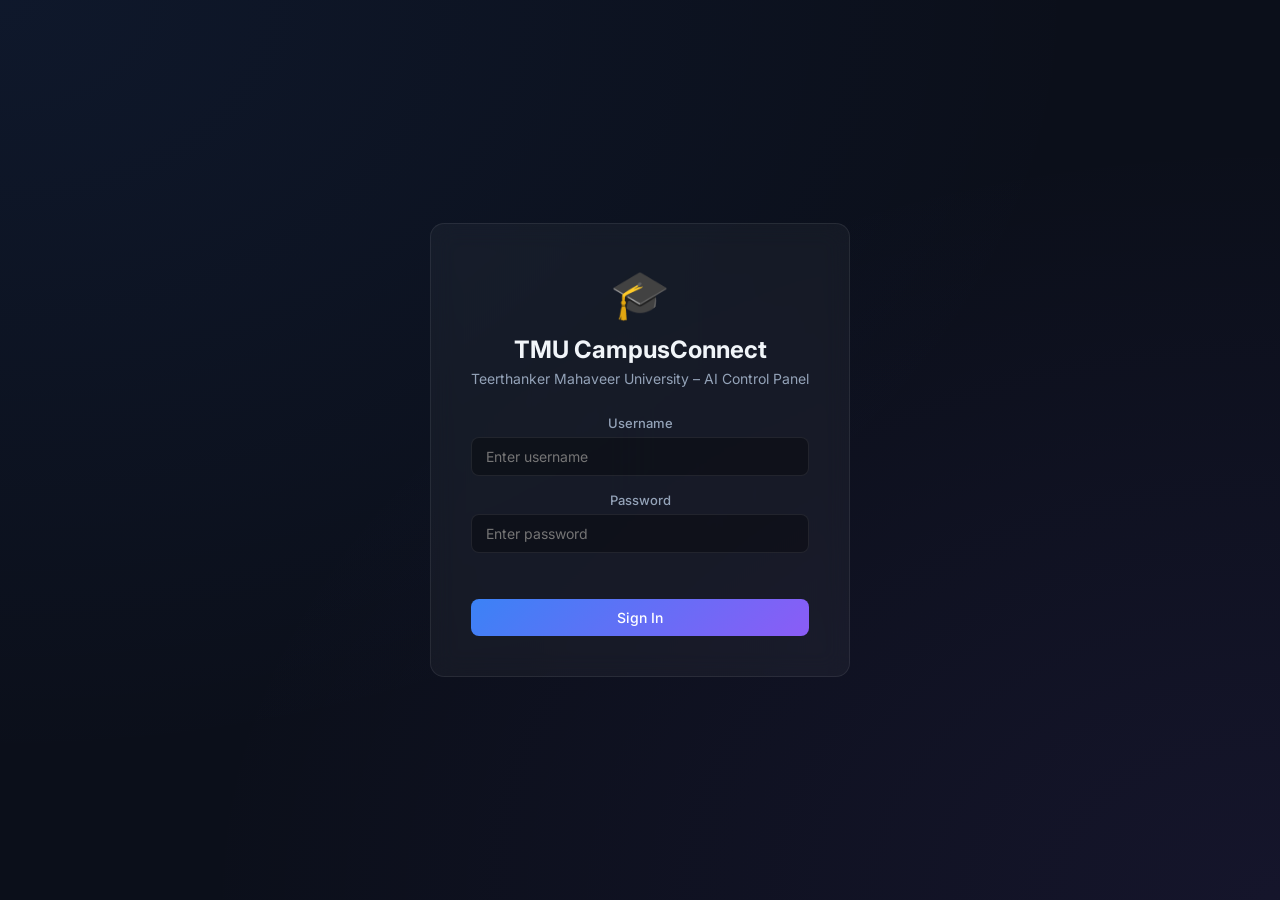
==== panel/index.html @ 88e804b7 "Initial commit: TMU CampusConnect AI Chatbot (FastAPI, Ollama LLaMA 3.2, ChromaDB, 1-Click Installer" ====
<!DOCTYPE html>
<html lang="en">
<head>
  <meta charset="UTF-8" />
  <meta name="viewport" content="width=device-width, initial-scale=1.0" />
  <title>TMU CampusConnect – Admin Panel</title>
  <link rel="preconnect" href="https://fonts.googleapis.com" />
  <link href="https://fonts.googleapis.com/css2?family=Inter:wght@300;400;500;600;700&display=swap" rel="stylesheet" />
  <link rel="stylesheet" href="style.css" />
</head>
<body>
  <!-- Sidebar -->
  <aside class="sidebar" id="sidebar">
    <div class="sidebar-brand">
      <div class="brand-icon">🎓</div>
      <div class="brand-text">
        <span class="brand-name">TMU CampusConnect</span>
        <span class="brand-sub">Control Panel</span>
      </div>
    </div>

    <nav class="sidebar-nav">
      <a href="#" class="nav-item active" data-page="dashboard">
        <span class="nav-icon">📊</span><span class="nav-label">Dashboard</span>
      </a>
      <a href="#" class="nav-item" data-page="knowledge">
        <span class="nav-icon">📚</span><span class="nav-label">Knowledge Base</span>
      </a>
      <a href="#" class="nav-item" id="nav-users" data-page="users">
        <span class="nav-icon">👥</span><span class="nav-label">Users</span>
      </a>
      <a href="#" class="nav-item" id="nav-logs" data-page="logs">
        <span class="nav-icon">💬</span><span class="nav-label">Chat Logs</span>
      </a>
      <a href="#" class="nav-item" id="nav-settings" data-page="settings">
        <span class="nav-icon">⚙️</span><span class="nav-label">Settings</span>
      </a>
    </nav>

    <div class="sidebar-footer">
      <div class="user-info">
        <div class="user-avatar" id="user-avatar-sidebar">A</div>
        <div class="user-details">
          <span class="user-name" id="user-name-sidebar">Loading...</span>
          <span class="user-role" id="user-role-sidebar">–</span>
        </div>
      </div>
      <button class="logout-btn" id="logout-btn">↩ Logout</button>
    </div>
  </aside>

  <!-- Main Content -->
  <main class="main-content">
    <header class="top-bar">
      <h1 class="page-title" id="page-title">Dashboard</h1>
      <div class="top-bar-right">
        <div class="status-badge" id="server-status">● Checking...</div>
      </div>
    </header>

    <!-- ── LOGIN PAGE ── -->
    <section class="page active" id="page-login">
      <div class="login-wrapper">
        <div class="login-card glass-card">
          <div class="login-logo">🎓</div>
          <h2 class="login-title">TMU CampusConnect</h2>
          <p class="login-sub">Teerthanker Mahaveer University – AI Control Panel</p>
          <form id="login-form">
            <div class="form-group">
              <label>Username</label>
              <input type="text" id="login-username" placeholder="Enter username" required />
            </div>
            <div class="form-group">
              <label>Password</label>
              <input type="password" id="login-password" placeholder="Enter password" required />
            </div>
            <div class="form-error" id="login-error"></div>
            <button type="submit" class="btn btn-primary btn-full">Sign In</button>
          </form>
        </div>
      </div>
    </section>

    <!-- ── DASHBOARD PAGE ── -->
    <section class="page" id="page-dashboard">
      <div class="stats-grid">
        <div class="stat-card glass-card">
          <div class="stat-icon">💬</div>
          <div class="stat-info">
            <span class="stat-value" id="stat-total-chats">–</span>
            <span class="stat-label">Total Questions Asked</span>
          </div>
        </div>
        <div class="stat-card glass-card">
          <div class="stat-icon">📚</div>
          <div class="stat-info">
            <span class="stat-value" id="stat-knowledge">–</span>
            <span class="stat-label">Knowledge Sources</span>
          </div>
        </div>
        <div class="stat-card glass-card">
          <div class="stat-icon">✅</div>
          <div class="stat-info">
            <span class="stat-value" id="stat-answered">–</span>
            <span class="stat-label">Answered Successfully</span>
          </div>
        </div>
        <div class="stat-card glass-card">
          <div class="stat-icon">🚫</div>
          <div class="stat-info">
            <span class="stat-value" id="stat-rejected">–</span>
            <span class="stat-label">Off-Topic Rejections</span>
          </div>
        </div>
      </div>

      <div class="section-header"><h2>Recent Conversations</h2></div>
      <div class="glass-card table-card">
        <table class="data-table">
          <thead>
            <tr><th>Question</th><th>Answer Preview</th><th>Sources</th><th>Time</th></tr>
          </thead>
          <tbody id="recent-logs-body">
            <tr><td colspan="4" class="empty-state">Loading...</td></tr>
          </tbody>
        </table>
      </div>
    </section>

    <!-- ── KNOWLEDGE BASE PAGE ── -->
    <section class="page" id="page-knowledge">
      <div class="section-header">
        <h2>Knowledge Base</h2>
        <button class="btn btn-primary" id="btn-open-upload">+ Add Knowledge</button>
      </div>

      <!-- Upload Modal -->
      <div class="modal-overlay" id="upload-modal">
        <div class="modal glass-card">
          <div class="modal-header">
            <h3>Add University Knowledge</h3>
            <button class="modal-close" id="close-upload-modal">✕</button>
          </div>
          <div class="tab-group">
            <button class="tab active" data-tab="text-tab">📝 Paste Text</button>
            <button class="tab" data-tab="file-tab">📄 Upload File</button>
          </div>

          <!-- Text Tab -->
          <div id="text-tab" class="tab-content active">
            <form id="upload-text-form">
              <div class="form-group">
                <label>Knowledge Name *</label>
                <input type="text" id="text-name" placeholder="e.g. Admission Requirements 2025" required />
              </div>
              <div class="form-group">
                <label>Description</label>
                <input type="text" id="text-desc" placeholder="Optional short description" />
              </div>
              <div class="form-group">
                <label>Content *</label>
                <textarea id="text-content" rows="8" placeholder="Paste university information here..." required></textarea>
              </div>
              <div class="form-error" id="text-error"></div>
              <button type="submit" class="btn btn-primary btn-full">Upload Text</button>
            </form>
          </div>

          <!-- File Tab -->
          <div id="file-tab" class="tab-content">
            <form id="upload-file-form">
              <div class="form-group">
                <label>Knowledge Name *</label>
                <input type="text" id="file-name" placeholder="e.g. Student Handbook 2025" required />
              </div>
              <div class="form-group">
                <label>Description</label>
                <input type="text" id="file-desc" placeholder="Optional short description" />
              </div>
              <div class="form-group">
                <label>File (.pdf or .txt) *</label>
                <div class="file-drop-zone" id="file-drop-zone">
                  <span>📂 Click to select or drag & drop</span>
                  <input type="file" id="file-input" accept=".pdf,.txt" />
                </div>
                <span id="file-selected" class="file-selected-name"></span>
              </div>
              <div class="form-error" id="file-error"></div>
              <button type="submit" class="btn btn-primary btn-full">Upload File</button>
            </form>
          </div>
        </div>
      </div>

      <!-- Knowledge List -->
      <div class="glass-card table-card">
        <table class="data-table">
          <thead>
            <tr><th>Name</th><th>Type</th><th>Chunks</th><th>Uploaded</th><th>Actions</th></tr>
          </thead>
          <tbody id="knowledge-body">
            <tr><td colspan="5" class="empty-state">Loading...</td></tr>
          </tbody>
        </table>
      </div>
    </section>

    <!-- ── USERS PAGE (Admin Only) ── -->
    <section class="page" id="page-users">
      <div class="section-header">
        <h2>User Management</h2>
        <button class="btn btn-primary" id="btn-open-add-user">+ Add User</button>
      </div>

      <!-- Add User Modal -->
      <div class="modal-overlay" id="add-user-modal">
        <div class="modal glass-card">
          <div class="modal-header">
            <h3>Create New User</h3>
            <button class="modal-close" id="close-user-modal">✕</button>
          </div>
          <form id="add-user-form">
            <div class="form-group">
              <label>Username *</label>
              <input type="text" id="new-username" required placeholder="e.g. john_doe" />
            </div>
            <div class="form-group">
              <label>Full Name</label>
              <input type="text" id="new-fullname" placeholder="John Doe" />
            </div>
            <div class="form-group">
              <label>Email</label>
              <input type="email" id="new-email" placeholder="john@university.edu" />
            </div>
            <div class="form-group">
              <label>Password *</label>
              <input type="password" id="new-password" required placeholder="Strong password" />
            </div>
            <div class="form-group">
              <label>Role *</label>
              <select id="new-role">
                <option value="user">Student / User</option>
                <option value="teacher">Teacher</option>
                <option value="admin">Admin</option>
              </select>
            </div>
            <div class="form-error" id="user-error"></div>
            <button type="submit" class="btn btn-primary btn-full">Create User</button>
          </form>
        </div>
      </div>

      <div class="glass-card table-card">
        <table class="data-table">
          <thead>
            <tr><th>Username</th><th>Full Name</th><th>Role</th><th>Status</th><th>Created</th><th>Actions</th></tr>
          </thead>
          <tbody id="users-body">
            <tr><td colspan="6" class="empty-state">Loading...</td></tr>
          </tbody>
        </table>
      </div>
    </section>

    <!-- ── CHAT LOGS PAGE ── -->
    <section class="page" id="page-logs">
      <div class="section-header"><h2>Conversation Logs</h2></div>
      <div class="glass-card table-card">
        <table class="data-table">
          <thead>
            <tr><th>Question</th><th>Answer</th><th>Sources Used</th><th>Status</th><th>Time</th></tr>
          </thead>
          <tbody id="logs-body">
            <tr><td colspan="5" class="empty-state">Loading...</td></tr>
          </tbody>
        </table>
      </div>
    </section>

    <!-- ── SETTINGS PAGE (Admin Only) ── -->
    <section class="page" id="page-settings">
      <div class="section-header"><h2>System Settings</h2></div>
      <div class="settings-grid">
        <div class="glass-card settings-card">
          <h3>Bot System Prompt</h3>
          <p class="settings-hint">This instruction guides the AI's personality and restrictions. Use <code>{university_name}</code> as a placeholder.</p>
          <textarea id="setting-system-prompt" rows="7"></textarea>
          <button class="btn btn-primary" id="save-system-prompt">Save Prompt</button>
        </div>
        <div class="glass-card settings-card">
          <h3>General Configuration</h3>
          <div class="form-group">
            <label>University Name</label>
            <input type="text" id="setting-uni-name" placeholder="Your University Name" />
          </div>
          <div class="form-group">
            <label>Max Context Chunks (RAG)</label>
            <input type="number" id="setting-max-chunks" min="1" max="20" placeholder="5" />
          </div>
          <div class="form-group">
            <label>Web Search Enabled</label>
            <select id="setting-web-search">
              <option value="false">Disabled</option>
              <option value="true">Enabled</option>
            </select>
          </div>
          <button class="btn btn-primary" id="save-general-settings">Save Settings</button>
        </div>
        <div class="glass-card settings-card">
          <h3>Change My Password</h3>
          <div class="form-group">
            <label>Current Password</label>
            <input type="password" id="cur-pass" />
          </div>
          <div class="form-group">
            <label>New Password</label>
            <input type="password" id="new-pass" />
          </div>
          <div class="form-error" id="pass-error"></div>
          <button class="btn btn-secondary" id="save-password">Update Password</button>
        </div>
      </div>
    </section>

  </main>

  <div class="toast" id="toast"></div>

  <script src="app.js"></script>
</body>
</html>
---- panel/style.css ----
/* ═══════════════════════════════════════════════
   University Chatbot – Admin Panel Styles
   Design: Dark mode glassmorphism, electric blue accents
═══════════════════════════════════════════════ */

*, *::before, *::after { box-sizing: border-box; margin: 0; padding: 0; }

:root {
  --bg:         #0b0f1a;
  --bg2:        #111827;
  --glass:      rgba(255,255,255,0.04);
  --glass-b:    rgba(255,255,255,0.08);
  --accent:     #3b82f6;
  --accent2:    #8b5cf6;
  --green:      #10b981;
  --red:        #ef4444;
  --yellow:     #f59e0b;
  --text:       #f1f5f9;
  --text-muted: #94a3b8;
  --border:     rgba(255,255,255,0.08);
  --radius:     14px;
  --sidebar-w:  240px;
}

body {
  font-family: 'Inter', sans-serif;
  background: var(--bg);
  color: var(--text);
  min-height: 100vh;
  display: flex;
  overflow-x: hidden;
}

/* ── Scrollbar ────────────────────────────────── */
::-webkit-scrollbar { width: 6px; }
::-webkit-scrollbar-track { background: transparent; }
::-webkit-scrollbar-thumb { background: rgba(255,255,255,0.1); border-radius: 3px; }

/* ── Glass card ───────────────────────────────── */
.glass-card {
  background: var(--glass);
  border: 1px solid var(--border);
  border-radius: var(--radius);
  backdrop-filter: blur(12px);
}

/* ═══ SIDEBAR ════════════════════════════════════ */
.sidebar {
  width: var(--sidebar-w);
  min-height: 100vh;
  background: rgba(15,20,35,0.95);
  border-right: 1px solid var(--border);
  display: flex;
  flex-direction: column;
  position: fixed;
  top: 0; left: 0; bottom: 0;
  z-index: 100;
  backdrop-filter: blur(20px);
}

.sidebar-brand {
  display: flex; align-items: center; gap: 12px;
  padding: 24px 20px 20px;
  border-bottom: 1px solid var(--border);
}
.brand-icon { font-size: 28px; }
.brand-name { display: block; font-size: 16px; font-weight: 700; color: var(--text); }
.brand-sub  { display: block; font-size: 11px; color: var(--text-muted); }

.sidebar-nav {
  flex: 1;
  padding: 16px 12px;
  display: flex; flex-direction: column; gap: 4px;
}
.nav-item {
  display: flex; align-items: center; gap: 12px;
  padding: 10px 14px;
  border-radius: 10px;
  text-decoration: none;
  color: var(--text-muted);
  font-size: 14px; font-weight: 500;
  transition: all 0.2s;
  cursor: pointer;
}
.nav-item:hover { background: var(--glass-b); color: var(--text); }
.nav-item.active {
  background: linear-gradient(135deg, rgba(59,130,246,0.2), rgba(139,92,246,0.15));
  color: var(--accent);
  border: 1px solid rgba(59,130,246,0.25);
}
.nav-icon { font-size: 18px; }

.sidebar-footer {
  padding: 16px;
  border-top: 1px solid var(--border);
}
.user-info { display: flex; align-items: center; gap: 10px; margin-bottom: 10px; }
.user-avatar {
  width: 36px; height: 36px; border-radius: 50%;
  background: linear-gradient(135deg, var(--accent), var(--accent2));
  display: flex; align-items: center; justify-content: center;
  font-weight: 700; font-size: 14px;
}
.user-name { display: block; font-size: 13px; font-weight: 600; }
.user-role { display: block; font-size: 11px; color: var(--text-muted); text-transform: capitalize; }
.logout-btn {
  width: 100%; padding: 8px;
  background: transparent; border: 1px solid var(--border);
  border-radius: 8px; color: var(--text-muted);
  font-size: 13px; cursor: pointer;
  transition: all 0.2s;
}
.logout-btn:hover { border-color: var(--red); color: var(--red); }

/* ═══ MAIN CONTENT ═══════════════════════════════ */
.main-content {
  margin-left: var(--sidebar-w);
  flex: 1;
  min-height: 100vh;
  display: flex; flex-direction: column;
}

.top-bar {
  display: flex; align-items: center; justify-content: space-between;
  padding: 20px 32px;
  border-bottom: 1px solid var(--border);
  background: rgba(11,15,26,0.8);
  backdrop-filter: blur(10px);
  position: sticky; top: 0; z-index: 50;
}
.page-title { font-size: 22px; font-weight: 700; }
.status-badge {
  font-size: 13px; padding: 6px 14px;
  border-radius: 20px; border: 1px solid var(--border);
  color: var(--text-muted);
}
.status-badge.online { color: var(--green); border-color: rgba(16,185,129,0.3); }
.status-badge.offline { color: var(--red); border-color: rgba(239,68,68,0.3); }

/* ═══ PAGES ══════════════════════════════════════ */
.page { display: none; padding: 28px 32px; flex: 1; animation: fadeIn 0.3s ease; }
.page.active { display: block; }
@keyframes fadeIn { from { opacity: 0; transform: translateY(8px); } to { opacity: 1; transform: translateY(0); } }

/* LOGIN — must be display:none by default (ID specificity would override .page otherwise) */
#page-login {
  display: none;
  align-items: center; justify-content: center;
  min-height: 100vh; padding: 20px;
  background: radial-gradient(ellipse at top left, rgba(59,130,246,0.08), transparent 60%),
              radial-gradient(ellipse at bottom right, rgba(139,92,246,0.08), transparent 60%);
}
#page-login.active { display: flex !important; }

/* When login is shown, main content takes full width (no sidebar) */
body.login-mode .main-content { margin-left: 0; }
body.login-mode .sidebar { display: none !important; }
body.login-mode .top-bar { display: none !important; }
.login-wrapper { width: 100%; max-width: 420px; }
.login-card { padding: 40px; text-align: center; }
.login-logo { font-size: 48px; margin-bottom: 12px; }
.login-title { font-size: 24px; font-weight: 700; margin-bottom: 6px; }
.login-sub { color: var(--text-muted); font-size: 14px; margin-bottom: 28px; }

/* STATS GRID */
.stats-grid {
  display: grid;
  grid-template-columns: repeat(auto-fit, minmax(200px, 1fr));
  gap: 16px;
  margin-bottom: 28px;
}
.stat-card {
  padding: 20px 24px;
  display: flex; align-items: center; gap: 16px;
  transition: transform 0.2s;
}
.stat-card:hover { transform: translateY(-2px); }
.stat-icon { font-size: 32px; }
.stat-value { display: block; font-size: 28px; font-weight: 700; color: var(--accent); }
.stat-label { font-size: 12px; color: var(--text-muted); }

/* TABLES */
.section-header {
  display: flex; align-items: center; justify-content: space-between;
  margin-bottom: 16px;
}
.section-header h2 { font-size: 18px; font-weight: 600; }
.table-card { overflow: auto; margin-bottom: 24px; }
.data-table { width: 100%; border-collapse: collapse; font-size: 13px; }
.data-table th {
  padding: 12px 16px; text-align: left;
  color: var(--text-muted); font-weight: 500;
  border-bottom: 1px solid var(--border);
  background: rgba(255,255,255,0.02);
}
.data-table td {
  padding: 12px 16px;
  border-bottom: 1px solid rgba(255,255,255,0.04);
  vertical-align: top;
  max-width: 280px;
  white-space: nowrap; overflow: hidden; text-overflow: ellipsis;
}
.data-table tr:hover td { background: rgba(255,255,255,0.02); }
.empty-state { text-align: center; color: var(--text-muted); padding: 32px; }

/* BADGES */
.badge {
  display: inline-block; padding: 3px 10px;
  border-radius: 20px; font-size: 11px; font-weight: 600;
}
.badge-admin  { background: rgba(139,92,246,0.2); color: #c4b5fd; }
.badge-teacher { background: rgba(59,130,246,0.2); color: #93c5fd; }
.badge-user   { background: rgba(16,185,129,0.15); color: #6ee7b7; }
.badge-active  { background: rgba(16,185,129,0.15); color: #6ee7b7; }
.badge-inactive { background: rgba(239,68,68,0.15); color: #fca5a5; }
.badge-rejected { background: rgba(239,68,68,0.15); color: #fca5a5; }
.badge-answered { background: rgba(16,185,129,0.15); color: #6ee7b7; }

/* SETTINGS */
.settings-grid { display: grid; grid-template-columns: repeat(auto-fit, minmax(320px, 1fr)); gap: 20px; }
.settings-card { padding: 24px; }
.settings-card h3 { font-size: 15px; font-weight: 600; margin-bottom: 8px; }
.settings-hint { font-size: 12px; color: var(--text-muted); margin-bottom: 14px; line-height: 1.5; }
.settings-hint code { background: rgba(255,255,255,0.08); padding: 1px 5px; border-radius: 4px; }
.settings-card textarea {
  width: 100%; background: rgba(0,0,0,0.2);
  border: 1px solid var(--border); border-radius: 8px;
  color: var(--text); padding: 12px; font-size: 13px;
  font-family: monospace; resize: vertical; margin-bottom: 12px;
}
.settings-card .btn { margin-top: 6px; }

/* ═══ FORMS ══════════════════════════════════════ */
.form-group { margin-bottom: 16px; }
.form-group label { display: block; font-size: 13px; font-weight: 500; margin-bottom: 6px; color: var(--text-muted); }
.form-group input, .form-group select, .form-group textarea {
  width: 100%;
  padding: 10px 14px;
  background: rgba(0,0,0,0.3);
  border: 1px solid var(--border);
  border-radius: 8px;
  color: var(--text); font-size: 14px; font-family: inherit;
  transition: border-color 0.2s;
  outline: none;
}
.form-group input:focus, .form-group select:focus, .form-group textarea:focus {
  border-color: var(--accent);
  box-shadow: 0 0 0 3px rgba(59,130,246,0.1);
}
.form-group select option { background: #1e293b; }
.form-error { color: var(--red); font-size: 13px; margin-bottom: 12px; min-height: 18px; }

/* File drop zone */
.file-drop-zone {
  border: 2px dashed var(--border); border-radius: 10px;
  padding: 24px; text-align: center; cursor: pointer;
  color: var(--text-muted); font-size: 14px;
  transition: all 0.2s; position: relative;
}
.file-drop-zone:hover { border-color: var(--accent); color: var(--accent); background: rgba(59,130,246,0.05); }
.file-drop-zone input[type="file"] {
  position: absolute; inset: 0; opacity: 0; cursor: pointer;
  width: 100%; height: 100%;
}
.file-selected-name { font-size: 12px; color: var(--green); display: block; margin-top: 6px; }

/* ═══ BUTTONS ════════════════════════════════════ */
.btn {
  padding: 10px 20px; border: none; border-radius: 8px;
  font-size: 14px; font-weight: 500; cursor: pointer;
  font-family: inherit; transition: all 0.2s;
}
.btn-primary {
  background: linear-gradient(135deg, var(--accent), var(--accent2));
  color: #fff;
}
.btn-primary:hover { opacity: 0.9; transform: translateY(-1px); box-shadow: 0 4px 20px rgba(59,130,246,0.3); }
.btn-secondary { background: rgba(255,255,255,0.08); border: 1px solid var(--border); color: var(--text); }
.btn-secondary:hover { background: rgba(255,255,255,0.12); }
.btn-danger { background: rgba(239,68,68,0.15); border: 1px solid rgba(239,68,68,0.3); color: var(--red); }
.btn-danger:hover { background: rgba(239,68,68,0.25); }
.btn-full { width: 100%; }
.btn-sm { padding: 5px 12px; font-size: 12px; }

/* ═══ MODALS ══════════════════════════════════════ */
.modal-overlay {
  display: none; position: fixed; inset: 0; z-index: 200;
  background: rgba(0,0,0,0.6); backdrop-filter: blur(4px);
  align-items: center; justify-content: center; padding: 20px;
}
.modal-overlay.open { display: flex; }
.modal {
  width: 100%; max-width: 520px; max-height: 90vh;
  overflow-y: auto; padding: 28px;
  animation: fadeIn 0.25s ease;
}
.modal-header { display: flex; align-items: center; justify-content: space-between; margin-bottom: 20px; }
.modal-header h3 { font-size: 18px; font-weight: 600; }
.modal-close { background: none; border: none; font-size: 20px; cursor: pointer; color: var(--text-muted); transition: color 0.2s; }
.modal-close:hover { color: var(--text); }

/* TABS */
.tab-group { display: flex; gap: 8px; margin-bottom: 20px; }
.tab {
  padding: 8px 18px; border: 1px solid var(--border);
  border-radius: 8px; background: transparent;
  color: var(--text-muted); font-size: 13px;
  cursor: pointer; font-family: inherit; transition: all 0.2s;
}
.tab.active { background: var(--accent); color: #fff; border-color: var(--accent); }
.tab-content { display: none; }
.tab-content.active { display: block; }

/* ═══ TOAST ══════════════════════════════════════ */
.toast {
  position: fixed; bottom: 24px; right: 24px;
  padding: 12px 20px; border-radius: 10px;
  font-size: 14px; font-weight: 500;
  z-index: 999; opacity: 0;
  transform: translateY(10px);
  transition: all 0.3s;
  pointer-events: none;
  max-width: 320px;
}
.toast.show {
  opacity: 1; transform: translateY(0);
}
.toast.success { background: rgba(16,185,129,0.9); color: #fff; }
.toast.error   { background: rgba(239,68,68,0.9); color: #fff; }
.toast.info    { background: rgba(59,130,246,0.9); color: #fff; }
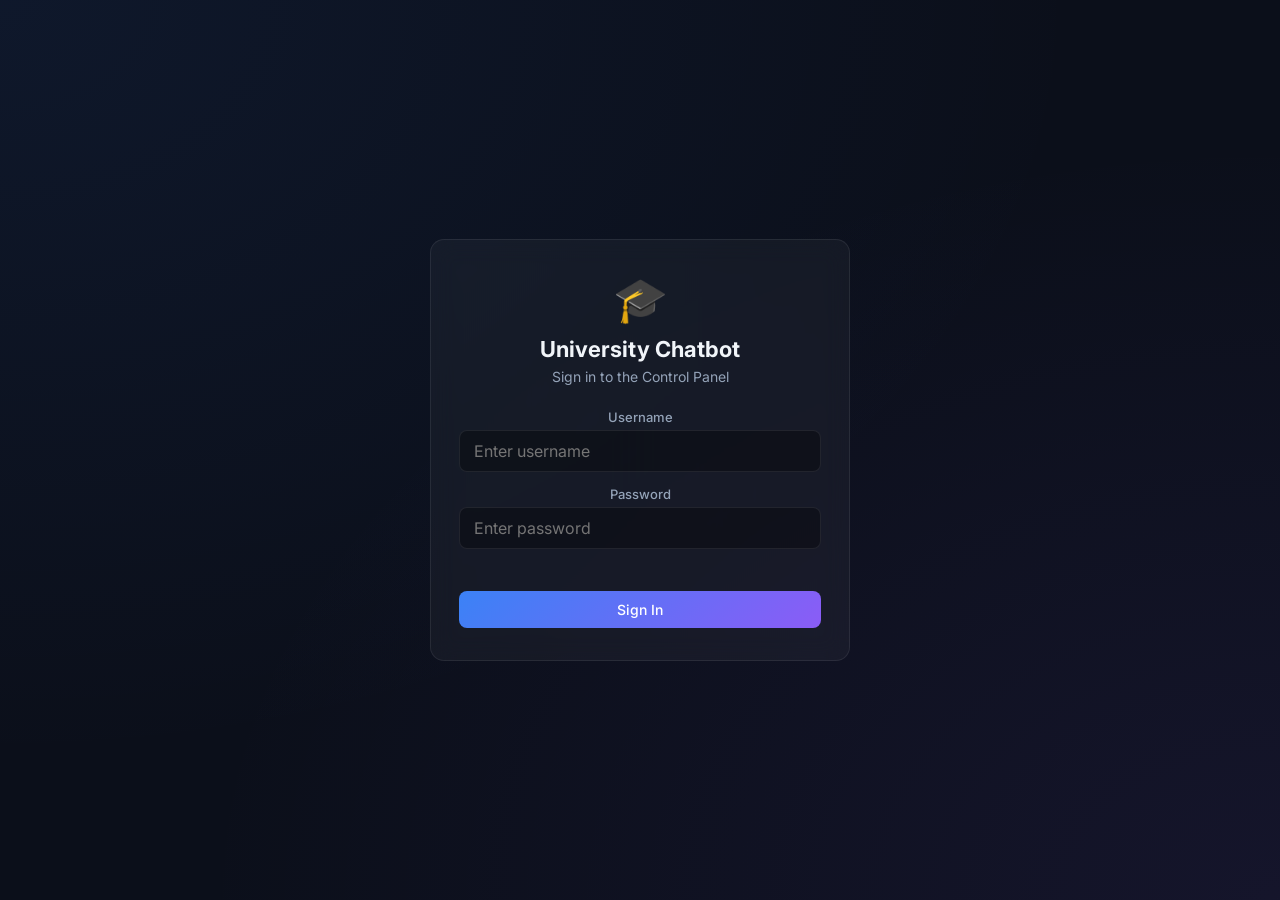
==== commit acd1fcc5: "feat(ui): upgrade chatbot widget to official TMU Amber/Orange theme and sync responsive admin panel" ====
--- a/panel/index.html
+++ b/panel/index.html
@@ -3,24 +3,28 @@
 <head>
   <meta charset="UTF-8" />
   <meta name="viewport" content="width=device-width, initial-scale=1.0" />
-  <title>TMU CampusConnect – Admin Panel</title>
+  <title>University Chatbot – Admin Panel</title>
   <link rel="preconnect" href="https://fonts.googleapis.com" />
   <link href="https://fonts.googleapis.com/css2?family=Inter:wght@300;400;500;600;700&display=swap" rel="stylesheet" />
   <link rel="stylesheet" href="style.css" />
 </head>
 <body>
+  <!-- Mobile sidebar overlay -->
+  <div class="sidebar-overlay" id="sidebar-overlay"></div>
+
   <!-- Sidebar -->
   <aside class="sidebar" id="sidebar">
     <div class="sidebar-brand">
       <div class="brand-icon">🎓</div>
       <div class="brand-text">
-        <span class="brand-name">TMU CampusConnect</span>
+        <span class="brand-name">UniBot</span>
         <span class="brand-sub">Control Panel</span>
       </div>
+      <button class="sidebar-close-btn" id="sidebar-close-btn">✕</button>
     </div>
 
     <nav class="sidebar-nav">
-      <a href="#" class="nav-item active" data-page="dashboard">
+      <a href="#" class="nav-item active" id="nav-dashboard" data-page="dashboard">
         <span class="nav-icon">📊</span><span class="nav-label">Dashboard</span>
       </a>
       <a href="#" class="nav-item" data-page="knowledge">
@@ -40,19 +44,23 @@
     <div class="sidebar-footer">
       <div class="user-info">
         <div class="user-avatar" id="user-avatar-sidebar">A</div>
-        <div class="user-details">
+        <div class="user-details" style="flex:1;min-width:0;">
           <span class="user-name" id="user-name-sidebar">Loading...</span>
           <span class="user-role" id="user-role-sidebar">–</span>
         </div>
-      </div>
-      <button class="logout-btn" id="logout-btn">↩ Logout</button>
+        <!-- Logout inline with user name, always visible -->
+        <button class="logout-btn-inline" id="logout-btn" title="Logout">↩</button>
+      </div>
     </div>
   </aside>
 
   <!-- Main Content -->
   <main class="main-content">
     <header class="top-bar">
-      <h1 class="page-title" id="page-title">Dashboard</h1>
+      <div class="top-bar-left">
+        <button class="hamburger-btn" id="hamburger-btn">☰</button>
+        <h1 class="page-title" id="page-title">Dashboard</h1>
+      </div>
       <div class="top-bar-right">
         <div class="status-badge" id="server-status">● Checking...</div>
       </div>
@@ -63,8 +71,8 @@
       <div class="login-wrapper">
         <div class="login-card glass-card">
           <div class="login-logo">🎓</div>
-          <h2 class="login-title">TMU CampusConnect</h2>
-          <p class="login-sub">Teerthanker Mahaveer University – AI Control Panel</p>
+          <h2 class="login-title">University Chatbot</h2>
+          <p class="login-sub">Sign in to the Control Panel</p>
           <form id="login-form">
             <div class="form-group">
               <label>Username</label>
@@ -114,11 +122,26 @@
         </div>
       </div>
 
-      <div class="section-header"><h2>Recent Conversations</h2></div>
+      <div class="section-header">
+        <div style="display:flex;align-items:center;gap:10px;flex-wrap:wrap;">
+          <h2>Recent Conversations</h2>
+          <!-- Live indicator + last updated time -->
+          <span style="display:flex;align-items:center;gap:5px;">
+            <span style="width:7px;height:7px;border-radius:50%;background:#10b981;animation:pulse 2s infinite;display:inline-block;"></span>
+            <span id="dashboard-last-updated" style="font-size:11px;color:var(--text-muted);">Loading...</span>
+          </span>
+        </div>
+        <div style="display:flex;gap:8px;align-items:center;flex-wrap:wrap;">
+          <button class="btn btn-secondary btn-sm" onclick="loadDashboard()" title="Refresh now" style="font-size:12px;">🔄 Refresh</button>
+          <button class="btn btn-danger btn-sm" id="btn-clear-logs" title="Delete all conversation logs">
+            🗑️ Clear All
+          </button>
+        </div>
+      </div>
       <div class="glass-card table-card">
         <table class="data-table">
           <thead>
-            <tr><th>Question</th><th>Answer Preview</th><th>Sources</th><th>Time</th></tr>
+            <tr><th>Question</th><th>Answer Preview</th><th>Sources</th><th>Time</th><th></th></tr>
           </thead>
           <tbody id="recent-logs-body">
             <tr><td colspan="4" class="empty-state">Loading...</td></tr>
@@ -209,7 +232,10 @@
     <section class="page" id="page-users">
       <div class="section-header">
         <h2>User Management</h2>
-        <button class="btn btn-primary" id="btn-open-add-user">+ Add User</button>
+        <div style="display:flex;align-items:center;gap:10px;">
+          <span id="admin-count-badge" style="font-size:12px;color:var(--text-muted);background:rgba(255,255,255,0.06);padding:4px 10px;border-radius:10px;">0/5 Admins</span>
+          <button class="btn btn-primary" id="btn-open-add-user">+ Add User</button>
+        </div>
       </div>
 
       <!-- Add User Modal -->
@@ -239,10 +265,11 @@
             <div class="form-group">
               <label>Role *</label>
               <select id="new-role">
-                <option value="user">Student / User</option>
-                <option value="teacher">Teacher</option>
-                <option value="admin">Admin</option>
+                <option value="user">🎓 Student / User</option>
+                <option value="teacher">📚 Teacher (Knowledge &amp; Logs access)</option>
+                <option value="admin">🛡️ Admin (Full access, max 5)</option>
               </select>
+              <small style="color:var(--text-muted);font-size:11px;margin-top:4px;display:block;">Admin: Max 5 accounts. Teacher: Unlimited. Teachers see Knowledge, Logs &amp; Settings (password only).</small>
             </div>
             <div class="form-error" id="user-error"></div>
             <button type="submit" class="btn btn-primary btn-full">Create User</button>
@@ -253,10 +280,10 @@
       <div class="glass-card table-card">
         <table class="data-table">
           <thead>
-            <tr><th>Username</th><th>Full Name</th><th>Role</th><th>Status</th><th>Created</th><th>Actions</th></tr>
+            <tr><th>Username</th><th>Full Name</th><th>Role</th><th>Password <span style="font-size:10px;color:var(--text-muted);">(admin visible)</span></th><th>Status</th><th>Created</th><th>Actions</th></tr>
           </thead>
           <tbody id="users-body">
-            <tr><td colspan="6" class="empty-state">Loading...</td></tr>
+            <tr><td colspan="7" class="empty-state">Loading...</td></tr>
           </tbody>
         </table>
       </div>
@@ -264,30 +291,55 @@
 
     <!-- ── CHAT LOGS PAGE ── -->
     <section class="page" id="page-logs">
-      <div class="section-header"><h2>Conversation Logs</h2></div>
-      <div class="glass-card table-card">
-        <table class="data-table">
-          <thead>
-            <tr><th>Question</th><th>Answer</th><th>Sources Used</th><th>Status</th><th>Time</th></tr>
-          </thead>
-          <tbody id="logs-body">
-            <tr><td colspan="5" class="empty-state">Loading...</td></tr>
-          </tbody>
-        </table>
-      </div>
-    </section>
+      <div class="section-header">
+        <h2>Conversation Logs</h2>
+        <div style="display:flex;gap:8px;align-items:center;">
+          <span id="logs-session-count" style="font-size:12px;color:var(--text-muted);background:rgba(255,255,255,0.06);padding:4px 10px;border-radius:10px;"></span>
+          <button class="btn btn-sm btn-secondary" id="btn-toggle-logs-view" title="Toggle between session and flat view">📋 Flat View</button>
+        </div>
+      </div>
+      <!-- Session-grouped view -->
+      <div id="logs-sessions-container"></div>
+      <!-- Flat table (hidden by default) -->
+      <div id="logs-flat-container" style="display:none;">
+        <div class="glass-card table-card">
+          <table class="data-table">
+            <thead>
+              <tr><th>Question</th><th>Answer</th><th>Sources Used</th><th>Status</th><th>Time</th><th></th></tr>
+            </thead>
+            <tbody id="logs-body">
+              <tr><td colspan="6" class="empty-state">Loading...</td></tr>
+            </tbody>
+          </table>
+        </div>
+      </div>
+    </section>
+
+    <!-- Session Detail Modal -->
+    <div class="modal-overlay" id="session-detail-modal" style="align-items:flex-start;padding:20px;">
+      <div class="modal glass-card" style="max-width:680px;width:100%;max-height:85vh;overflow-y:auto;">
+        <div class="modal-header" style="position:sticky;top:0;background:var(--surface);z-index:2;padding-bottom:12px;border-bottom:1px solid var(--border);">
+          <div>
+            <h3 id="session-modal-title">Session</h3>
+            <p id="session-modal-meta" style="font-size:12px;color:var(--text-muted);margin:4px 0 0;"></p>
+          </div>
+          <button class="modal-close" id="close-session-modal">✕</button>
+        </div>
+        <div id="session-chat-history" style="padding:16px 0;"></div>
+      </div>
+    </div>
 
     <!-- ── SETTINGS PAGE (Admin Only) ── -->
     <section class="page" id="page-settings">
       <div class="section-header"><h2>System Settings</h2></div>
       <div class="settings-grid">
-        <div class="glass-card settings-card">
+        <div class="glass-card settings-card admin-only-card">
           <h3>Bot System Prompt</h3>
           <p class="settings-hint">This instruction guides the AI's personality and restrictions. Use <code>{university_name}</code> as a placeholder.</p>
           <textarea id="setting-system-prompt" rows="7"></textarea>
           <button class="btn btn-primary" id="save-system-prompt">Save Prompt</button>
         </div>
-        <div class="glass-card settings-card">
+        <div class="glass-card settings-card admin-only-card">
           <h3>General Configuration</h3>
           <div class="form-group">
             <label>University Name</label>
@@ -307,6 +359,20 @@
           <button class="btn btn-primary" id="save-general-settings">Save Settings</button>
         </div>
         <div class="glass-card settings-card">
+          <h3>🚫 Word &amp; Phrase Filter</h3>
+          <p class="settings-hint">Block explicit, abusive, or off-topic words in <strong>Hindi &amp; English</strong>. The bot will refuse to answer any message containing these words. Add words separated by commas. Works for whole words and phrases.</p>
+          <div id="filter-chips" style="display:flex;flex-wrap:wrap;gap:6px;margin-bottom:12px;"></div>
+          <div style="display:flex;gap:8px;margin-bottom:10px;">
+            <input type="text" id="filter-new-word" placeholder="Add word or phrase..." style="flex:1;padding:9px 12px;background:rgba(0,0,0,0.3);border:1px solid var(--border);border-radius:8px;color:var(--text);font-size:14px;font-family:inherit;outline:none;" />
+            <button class="btn btn-secondary" id="btn-add-filter-word">+ Add</button>
+          </div>
+          <div style="display:flex;gap:8px;flex-wrap:wrap;">
+            <button class="btn btn-primary" id="save-word-filter">💾 Save Filter</button>
+            <button class="btn btn-secondary" id="load-default-filter">Load Defaults</button>
+          </div>
+          <div class="form-error" id="filter-error" style="margin-top:8px;"></div>
+        </div>
+        <div class="glass-card settings-card">
           <h3>Change My Password</h3>
           <div class="form-group">
             <label>Current Password</label>
--- a/panel/style.css
+++ b/panel/style.css
@@ -1,6 +1,7 @@
 /* ═══════════════════════════════════════════════
    University Chatbot – Admin Panel Styles
    Design: Dark mode glassmorphism, electric blue accents
+   Fully Responsive: Mobile / Tablet / Desktop
 ═══════════════════════════════════════════════ */
 
 *, *::before, *::after { box-sizing: border-box; margin: 0; padding: 0; }
@@ -48,33 +49,75 @@
 .sidebar {
   width: var(--sidebar-w);
   min-height: 100vh;
-  background: rgba(15,20,35,0.95);
+  background: rgba(15,20,35,0.97);
   border-right: 1px solid var(--border);
   display: flex;
   flex-direction: column;
   position: fixed;
   top: 0; left: 0; bottom: 0;
-  z-index: 100;
+  z-index: 200;
   backdrop-filter: blur(20px);
-}
+  transition: transform 0.3s ease;
+}
+
+/* Mobile: sidebar is hidden off-screen by default */
+@media (max-width: 768px) {
+  .sidebar {
+    transform: translateX(-100%);
+    box-shadow: 4px 0 30px rgba(0,0,0,0.5);
+  }
+  .sidebar.open {
+    transform: translateX(0);
+  }
+}
+
+/* Overlay behind sidebar on mobile */
+.sidebar-overlay {
+  display: none;
+  position: fixed;
+  inset: 0;
+  background: rgba(0,0,0,0.6);
+  z-index: 199;
+  backdrop-filter: blur(2px);
+}
+.sidebar-overlay.active { display: block; }
 
 .sidebar-brand {
   display: flex; align-items: center; gap: 12px;
-  padding: 24px 20px 20px;
+  padding: 20px 16px 16px;
   border-bottom: 1px solid var(--border);
 }
-.brand-icon { font-size: 28px; }
-.brand-name { display: block; font-size: 16px; font-weight: 700; color: var(--text); }
+.brand-icon { font-size: 26px; }
+.brand-name { display: block; font-size: 15px; font-weight: 700; color: var(--text); }
 .brand-sub  { display: block; font-size: 11px; color: var(--text-muted); }
+
+/* Close button inside sidebar (mobile only) */
+.sidebar-close-btn {
+  display: none;
+  margin-left: auto;
+  background: none;
+  border: none;
+  color: var(--text-muted);
+  font-size: 22px;
+  cursor: pointer;
+  padding: 4px 8px;
+  border-radius: 6px;
+  transition: color 0.2s;
+}
+.sidebar-close-btn:hover { color: var(--text); }
+@media (max-width: 768px) {
+  .sidebar-close-btn { display: block; }
+}
 
 .sidebar-nav {
   flex: 1;
-  padding: 16px 12px;
+  padding: 12px 10px;
   display: flex; flex-direction: column; gap: 4px;
+  overflow-y: auto;
 }
 .nav-item {
   display: flex; align-items: center; gap: 12px;
-  padding: 10px 14px;
+  padding: 11px 14px;
   border-radius: 10px;
   text-decoration: none;
   color: var(--text-muted);
@@ -88,29 +131,44 @@
   color: var(--accent);
   border: 1px solid rgba(59,130,246,0.25);
 }
-.nav-icon { font-size: 18px; }
+.nav-icon { font-size: 18px; flex-shrink: 0; }
 
 .sidebar-footer {
-  padding: 16px;
+  padding: 14px;
   border-top: 1px solid var(--border);
 }
-.user-info { display: flex; align-items: center; gap: 10px; margin-bottom: 10px; }
+.user-info {
+  display: flex;
+  align-items: center;
+  gap: 10px;
+}
 .user-avatar {
   width: 36px; height: 36px; border-radius: 50%;
   background: linear-gradient(135deg, var(--accent), var(--accent2));
   display: flex; align-items: center; justify-content: center;
   font-weight: 700; font-size: 14px;
-}
-.user-name { display: block; font-size: 13px; font-weight: 600; }
+  flex-shrink: 0;
+}
+.user-name { display: block; font-size: 13px; font-weight: 600; white-space: nowrap; overflow: hidden; text-overflow: ellipsis; }
 .user-role { display: block; font-size: 11px; color: var(--text-muted); text-transform: capitalize; }
-.logout-btn {
-  width: 100%; padding: 8px;
-  background: transparent; border: 1px solid var(--border);
-  border-radius: 8px; color: var(--text-muted);
-  font-size: 13px; cursor: pointer;
+
+/* Inline logout button — sits right of the username, always visible */
+.logout-btn-inline {
+  background: transparent;
+  border: 1px solid var(--border);
+  color: var(--text-muted);
+  font-size: 17px;
+  width: 34px; height: 34px;
+  border-radius: 8px;
+  cursor: pointer;
+  display: flex; align-items: center; justify-content: center;
+  flex-shrink: 0;
   transition: all 0.2s;
-}
-.logout-btn:hover { border-color: var(--red); color: var(--red); }
+  padding: 0;
+}
+.logout-btn-inline:hover { border-color: var(--red); color: var(--red); background: rgba(239,68,68,0.08); }
+/* Keep legacy class in case it's referenced elsewhere */
+.logout-btn { display: none; }
 
 /* ═══ MAIN CONTENT ═══════════════════════════════ */
 .main-content {
@@ -118,31 +176,78 @@
   flex: 1;
   min-height: 100vh;
   display: flex; flex-direction: column;
-}
-
+  min-width: 0;
+}
+
+@media (max-width: 768px) {
+  .main-content {
+    margin-left: 0;
+  }
+}
+
+/* ═══ TOP BAR ════════════════════════════════════ */
 .top-bar {
   display: flex; align-items: center; justify-content: space-between;
-  padding: 20px 32px;
+  padding: 16px 24px;
   border-bottom: 1px solid var(--border);
-  background: rgba(11,15,26,0.8);
+  background: rgba(11,15,26,0.9);
   backdrop-filter: blur(10px);
   position: sticky; top: 0; z-index: 50;
-}
-.page-title { font-size: 22px; font-weight: 700; }
+  gap: 12px;
+}
+
+.top-bar-left {
+  display: flex; align-items: center; gap: 12px;
+  min-width: 0;
+}
+
+/* Hamburger menu button */
+.hamburger-btn {
+  display: none;
+  background: none;
+  border: 1px solid var(--border);
+  color: var(--text);
+  font-size: 18px;
+  cursor: pointer;
+  padding: 6px 10px;
+  border-radius: 8px;
+  transition: all 0.2s;
+  flex-shrink: 0;
+  line-height: 1;
+}
+.hamburger-btn:hover { background: var(--glass-b); }
+@media (max-width: 768px) {
+  .hamburger-btn { display: flex; align-items: center; justify-content: center; }
+}
+
+.page-title {
+  font-size: 20px; font-weight: 700;
+  white-space: nowrap; overflow: hidden; text-overflow: ellipsis;
+}
+@media (max-width: 480px) {
+  .page-title { font-size: 17px; }
+}
+
 .status-badge {
-  font-size: 13px; padding: 6px 14px;
+  font-size: 12px; padding: 5px 12px;
   border-radius: 20px; border: 1px solid var(--border);
   color: var(--text-muted);
-}
-.status-badge.online { color: var(--green); border-color: rgba(16,185,129,0.3); }
-.status-badge.offline { color: var(--red); border-color: rgba(239,68,68,0.3); }
+  white-space: nowrap;
+  flex-shrink: 0;
+}
+.status-badge.online  { color: var(--green); border-color: rgba(16,185,129,0.3); }
+.status-badge.offline { color: var(--red);   border-color: rgba(239,68,68,0.3); }
+
 
 /* ═══ PAGES ══════════════════════════════════════ */
-.page { display: none; padding: 28px 32px; flex: 1; animation: fadeIn 0.3s ease; }
+.page { display: none; padding: 20px 24px; flex: 1; animation: fadeIn 0.3s ease; }
 .page.active { display: block; }
+@media (max-width: 480px) {
+  .page { padding: 14px 12px; }
+}
 @keyframes fadeIn { from { opacity: 0; transform: translateY(8px); } to { opacity: 1; transform: translateY(0); } }
 
-/* LOGIN — must be display:none by default (ID specificity would override .page otherwise) */
+/* LOGIN */
 #page-login {
   display: none;
   align-items: center; justify-content: center;
@@ -152,87 +257,108 @@
 }
 #page-login.active { display: flex !important; }
 
-/* When login is shown, main content takes full width (no sidebar) */
 body.login-mode .main-content { margin-left: 0; }
-body.login-mode .sidebar { display: none !important; }
-body.login-mode .top-bar { display: none !important; }
+body.login-mode .sidebar       { display: none !important; }
+body.login-mode .top-bar       { display: none !important; }
 .login-wrapper { width: 100%; max-width: 420px; }
-.login-card { padding: 40px; text-align: center; }
-.login-logo { font-size: 48px; margin-bottom: 12px; }
-.login-title { font-size: 24px; font-weight: 700; margin-bottom: 6px; }
-.login-sub { color: var(--text-muted); font-size: 14px; margin-bottom: 28px; }
+.login-card { padding: 32px 28px; text-align: center; }
+@media (max-width: 480px) {
+  .login-card { padding: 24px 18px; }
+}
+.login-logo  { font-size: 44px; margin-bottom: 10px; }
+.login-title { font-size: 22px; font-weight: 700; margin-bottom: 6px; }
+.login-sub   { color: var(--text-muted); font-size: 14px; margin-bottom: 24px; }
 
 /* STATS GRID */
 .stats-grid {
   display: grid;
-  grid-template-columns: repeat(auto-fit, minmax(200px, 1fr));
-  gap: 16px;
-  margin-bottom: 28px;
+  grid-template-columns: repeat(auto-fit, minmax(160px, 1fr));
+  gap: 12px;
+  margin-bottom: 24px;
+}
+@media (max-width: 480px) {
+  .stats-grid { grid-template-columns: 1fr 1fr; gap: 10px; }
 }
 .stat-card {
-  padding: 20px 24px;
-  display: flex; align-items: center; gap: 16px;
+  padding: 16px 18px;
+  display: flex; align-items: center; gap: 14px;
   transition: transform 0.2s;
 }
 .stat-card:hover { transform: translateY(-2px); }
-.stat-icon { font-size: 32px; }
-.stat-value { display: block; font-size: 28px; font-weight: 700; color: var(--accent); }
-.stat-label { font-size: 12px; color: var(--text-muted); }
-
-/* TABLES */
+.stat-icon  { font-size: 28px; flex-shrink: 0; }
+.stat-value { display: block; font-size: 26px; font-weight: 700; color: var(--accent); }
+.stat-label { font-size: 11px; color: var(--text-muted); }
+@media (max-width: 480px) {
+  .stat-icon  { font-size: 22px; }
+  .stat-value { font-size: 20px; }
+}
+
+/* SECTION HEADER */
 .section-header {
   display: flex; align-items: center; justify-content: space-between;
-  margin-bottom: 16px;
-}
-.section-header h2 { font-size: 18px; font-weight: 600; }
-.table-card { overflow: auto; margin-bottom: 24px; }
-.data-table { width: 100%; border-collapse: collapse; font-size: 13px; }
+  margin-bottom: 14px;
+  flex-wrap: wrap;
+  gap: 10px;
+}
+.section-header h2 { font-size: 17px; font-weight: 600; }
+
+/* TABLES — scrollable on small screens */
+.table-card { overflow-x: auto; margin-bottom: 20px; -webkit-overflow-scrolling: touch; }
+.data-table { width: 100%; border-collapse: collapse; font-size: 13px; min-width: 400px; }
 .data-table th {
-  padding: 12px 16px; text-align: left;
+  padding: 10px 14px; text-align: left;
   color: var(--text-muted); font-weight: 500;
   border-bottom: 1px solid var(--border);
   background: rgba(255,255,255,0.02);
+  white-space: nowrap;
 }
 .data-table td {
-  padding: 12px 16px;
+  padding: 10px 14px;
   border-bottom: 1px solid rgba(255,255,255,0.04);
   vertical-align: top;
-  max-width: 280px;
+  max-width: 200px;
   white-space: nowrap; overflow: hidden; text-overflow: ellipsis;
 }
 .data-table tr:hover td { background: rgba(255,255,255,0.02); }
-.empty-state { text-align: center; color: var(--text-muted); padding: 32px; }
+.empty-state { text-align: center; color: var(--text-muted); padding: 28px; }
 
 /* BADGES */
 .badge {
   display: inline-block; padding: 3px 10px;
   border-radius: 20px; font-size: 11px; font-weight: 600;
 }
-.badge-admin  { background: rgba(139,92,246,0.2); color: #c4b5fd; }
-.badge-teacher { background: rgba(59,130,246,0.2); color: #93c5fd; }
-.badge-user   { background: rgba(16,185,129,0.15); color: #6ee7b7; }
-.badge-active  { background: rgba(16,185,129,0.15); color: #6ee7b7; }
-.badge-inactive { background: rgba(239,68,68,0.15); color: #fca5a5; }
-.badge-rejected { background: rgba(239,68,68,0.15); color: #fca5a5; }
+.badge-admin    { background: rgba(139,92,246,0.2);  color: #c4b5fd; }
+.badge-teacher  { background: rgba(59,130,246,0.2);  color: #93c5fd; }
+.badge-user     { background: rgba(16,185,129,0.15); color: #6ee7b7; }
+.badge-active   { background: rgba(16,185,129,0.15); color: #6ee7b7; }
+.badge-inactive { background: rgba(239,68,68,0.15);  color: #fca5a5; }
+.badge-rejected { background: rgba(239,68,68,0.15);  color: #fca5a5; }
 .badge-answered { background: rgba(16,185,129,0.15); color: #6ee7b7; }
 
 /* SETTINGS */
-.settings-grid { display: grid; grid-template-columns: repeat(auto-fit, minmax(320px, 1fr)); gap: 20px; }
-.settings-card { padding: 24px; }
+.settings-grid {
+  display: grid;
+  grid-template-columns: repeat(auto-fit, minmax(280px, 1fr));
+  gap: 16px;
+}
+@media (max-width: 480px) {
+  .settings-grid { grid-template-columns: 1fr; }
+}
+.settings-card { padding: 20px; }
 .settings-card h3 { font-size: 15px; font-weight: 600; margin-bottom: 8px; }
-.settings-hint { font-size: 12px; color: var(--text-muted); margin-bottom: 14px; line-height: 1.5; }
+.settings-hint { font-size: 12px; color: var(--text-muted); margin-bottom: 12px; line-height: 1.5; }
 .settings-hint code { background: rgba(255,255,255,0.08); padding: 1px 5px; border-radius: 4px; }
 .settings-card textarea {
   width: 100%; background: rgba(0,0,0,0.2);
   border: 1px solid var(--border); border-radius: 8px;
-  color: var(--text); padding: 12px; font-size: 13px;
-  font-family: monospace; resize: vertical; margin-bottom: 12px;
-}
-.settings-card .btn { margin-top: 6px; }
+  color: var(--text); padding: 10px; font-size: 13px;
+  font-family: monospace; resize: vertical; margin-bottom: 10px;
+}
+.settings-card .btn { margin-top: 4px; }
 
 /* ═══ FORMS ══════════════════════════════════════ */
-.form-group { margin-bottom: 16px; }
-.form-group label { display: block; font-size: 13px; font-weight: 500; margin-bottom: 6px; color: var(--text-muted); }
+.form-group { margin-bottom: 14px; }
+.form-group label { display: block; font-size: 13px; font-weight: 500; margin-bottom: 5px; color: var(--text-muted); }
 .form-group input, .form-group select, .form-group textarea {
   width: 100%;
   padding: 10px 14px;
@@ -242,18 +368,20 @@
   color: var(--text); font-size: 14px; font-family: inherit;
   transition: border-color 0.2s;
   outline: none;
+  /* Prevent iOS zoom on focus */
+  font-size: max(16px, 14px);
 }
 .form-group input:focus, .form-group select:focus, .form-group textarea:focus {
   border-color: var(--accent);
   box-shadow: 0 0 0 3px rgba(59,130,246,0.1);
 }
 .form-group select option { background: #1e293b; }
-.form-error { color: var(--red); font-size: 13px; margin-bottom: 12px; min-height: 18px; }
+.form-error { color: var(--red); font-size: 13px; margin-bottom: 10px; min-height: 18px; }
 
 /* File drop zone */
 .file-drop-zone {
   border: 2px dashed var(--border); border-radius: 10px;
-  padding: 24px; text-align: center; cursor: pointer;
+  padding: 20px; text-align: center; cursor: pointer;
   color: var(--text-muted); font-size: 14px;
   transition: all 0.2s; position: relative;
 }
@@ -266,9 +394,10 @@
 
 /* ═══ BUTTONS ════════════════════════════════════ */
 .btn {
-  padding: 10px 20px; border: none; border-radius: 8px;
+  padding: 10px 18px; border: none; border-radius: 8px;
   font-size: 14px; font-weight: 500; cursor: pointer;
   font-family: inherit; transition: all 0.2s;
+  touch-action: manipulation;
 }
 .btn-primary {
   background: linear-gradient(135deg, var(--accent), var(--accent2));
@@ -280,29 +409,36 @@
 .btn-danger { background: rgba(239,68,68,0.15); border: 1px solid rgba(239,68,68,0.3); color: var(--red); }
 .btn-danger:hover { background: rgba(239,68,68,0.25); }
 .btn-full { width: 100%; }
-.btn-sm { padding: 5px 12px; font-size: 12px; }
+.btn-sm { padding: 6px 12px; font-size: 12px; }
+@media (max-width: 480px) {
+  .btn-sm { padding: 7px 10px; font-size: 12px; }
+}
 
 /* ═══ MODALS ══════════════════════════════════════ */
 .modal-overlay {
-  display: none; position: fixed; inset: 0; z-index: 200;
-  background: rgba(0,0,0,0.6); backdrop-filter: blur(4px);
-  align-items: center; justify-content: center; padding: 20px;
+  display: none; position: fixed; inset: 0; z-index: 300;
+  background: rgba(0,0,0,0.7); backdrop-filter: blur(4px);
+  align-items: center; justify-content: center;
+  padding: 16px;
 }
 .modal-overlay.open { display: flex; }
 .modal {
-  width: 100%; max-width: 520px; max-height: 90vh;
-  overflow-y: auto; padding: 28px;
+  width: 100%; max-width: 500px; max-height: 90vh;
+  overflow-y: auto; padding: 24px;
   animation: fadeIn 0.25s ease;
 }
-.modal-header { display: flex; align-items: center; justify-content: space-between; margin-bottom: 20px; }
-.modal-header h3 { font-size: 18px; font-weight: 600; }
-.modal-close { background: none; border: none; font-size: 20px; cursor: pointer; color: var(--text-muted); transition: color 0.2s; }
+@media (max-width: 480px) {
+  .modal { padding: 18px 16px; }
+}
+.modal-header { display: flex; align-items: center; justify-content: space-between; margin-bottom: 18px; }
+.modal-header h3 { font-size: 17px; font-weight: 600; }
+.modal-close { background: none; border: none; font-size: 20px; cursor: pointer; color: var(--text-muted); transition: color 0.2s; padding: 4px; }
 .modal-close:hover { color: var(--text); }
 
 /* TABS */
-.tab-group { display: flex; gap: 8px; margin-bottom: 20px; }
+.tab-group { display: flex; gap: 8px; margin-bottom: 18px; flex-wrap: wrap; }
 .tab {
-  padding: 8px 18px; border: 1px solid var(--border);
+  padding: 8px 16px; border: 1px solid var(--border);
   border-radius: 8px; background: transparent;
   color: var(--text-muted); font-size: 13px;
   cursor: pointer; font-family: inherit; transition: all 0.2s;
@@ -313,18 +449,68 @@
 
 /* ═══ TOAST ══════════════════════════════════════ */
 .toast {
-  position: fixed; bottom: 24px; right: 24px;
-  padding: 12px 20px; border-radius: 10px;
+  position: fixed; bottom: 20px; right: 16px;
+  padding: 12px 18px; border-radius: 10px;
   font-size: 14px; font-weight: 500;
   z-index: 999; opacity: 0;
   transform: translateY(10px);
   transition: all 0.3s;
   pointer-events: none;
-  max-width: 320px;
-}
-.toast.show {
-  opacity: 1; transform: translateY(0);
-}
-.toast.success { background: rgba(16,185,129,0.9); color: #fff; }
-.toast.error   { background: rgba(239,68,68,0.9); color: #fff; }
-.toast.info    { background: rgba(59,130,246,0.9); color: #fff; }
+  max-width: min(320px, calc(100vw - 32px));
+}
+.toast.show  { opacity: 1; transform: translateY(0); }
+.toast.success { background: rgba(16,185,129,0.95); color: #fff; }
+.toast.error   { background: rgba(239,68,68,0.95);  color: #fff; }
+.toast.info    { background: rgba(59,130,246,0.95);  color: #fff; }
+
+/* ─── Word Filter Chips ──────────────────────────────── */
+.filter-chip {
+  display: inline-flex; align-items: center; gap: 6px;
+  padding: 4px 10px 4px 12px;
+  background: rgba(239,68,68,0.15);
+  border: 1px solid rgba(239,68,68,0.3);
+  border-radius: 20px; color: #fca5a5;
+  font-size: 12px; font-weight: 500;
+}
+.filter-chip-remove {
+  background: none; border: none; color: #fca5a5;
+  cursor: pointer; font-size: 14px; line-height: 1;
+  padding: 0 2px; transition: color 0.2s;
+}
+.filter-chip-remove:hover { color: var(--red); }
+
+/* Delete button in table rows */
+.btn-icon {
+  background: none; border: none; cursor: pointer;
+  color: var(--red); font-size: 15px; padding: 4px 6px;
+  border-radius: 6px; transition: background 0.2s;
+}
+.btn-icon:hover { background: rgba(239,68,68,0.12); }
+
+/* Green reactivate button */
+.btn-success {
+  background: linear-gradient(135deg, #059669, #10b981);
+  color: #fff; border: none; border-radius: 8px;
+  padding: 6px 12px; font-size: 12px; font-weight: 600;
+  cursor: pointer; transition: opacity 0.2s;
+}
+.btn-success:hover { opacity: 0.85; }
+
+/* Teacher mode — hide admin-only settings sections */
+body.teacher-mode .admin-only-card {
+  display: none !important;
+}
+
+/* Session cards in logs view */
+.session-card:hover {
+  background: rgba(255,255,255,0.07);
+}
+.session-card {
+  transition: background 0.15s ease;
+}
+
+/* Pulse animation for live indicator dot */
+@keyframes pulse {
+  0%, 100% { opacity: 1; transform: scale(1); }
+  50%       { opacity: 0.4; transform: scale(0.75); }
+}
